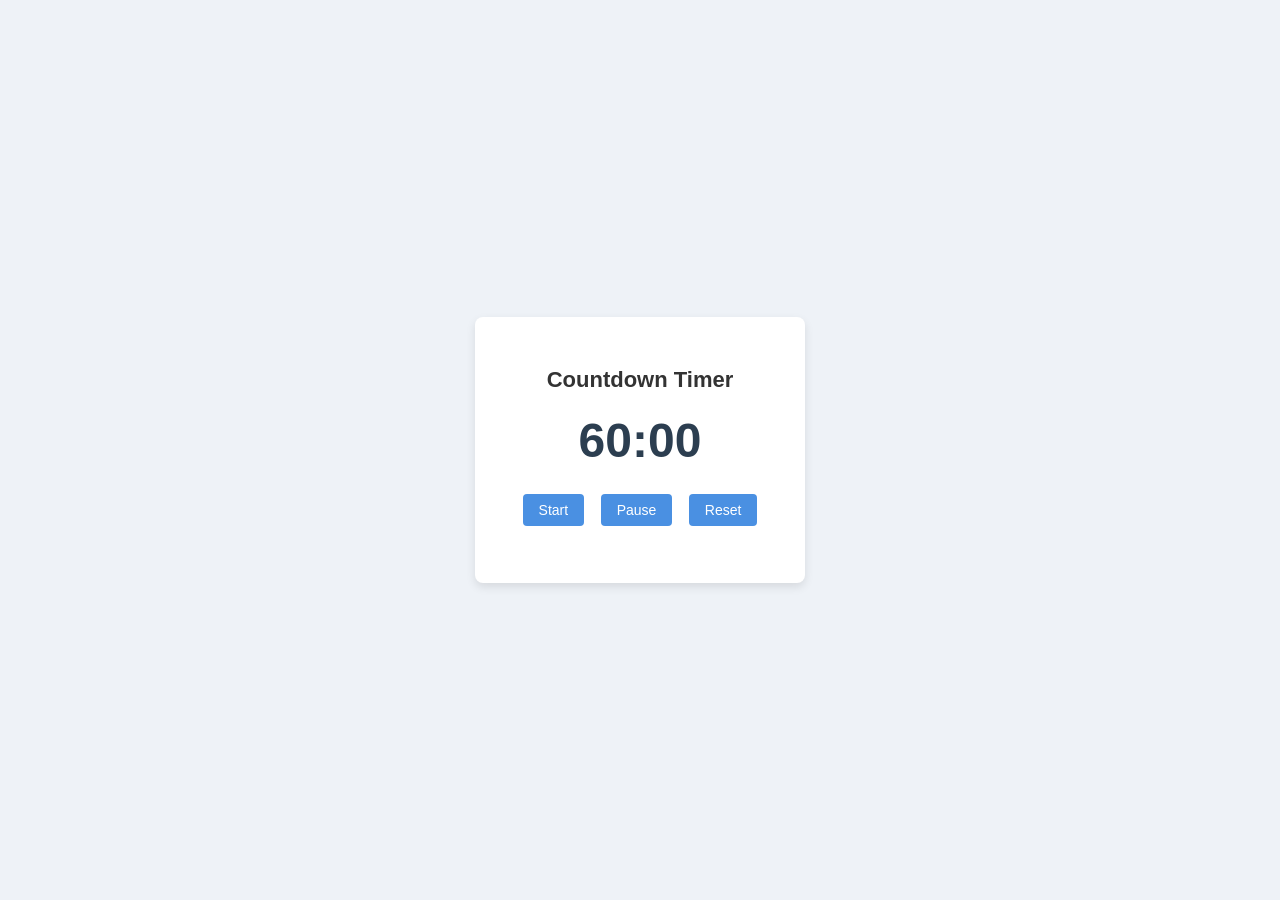
==== js-coding-assignment/timer.html @ 4ffce979 "Added JavaScript coding assignment and timer" ====
<!DOCTYPE html>
<html>
<head>
<title>Countdown Timer</title>
<link rel="stylesheet" href="timer.css">
</head>

<body>

<div class="container">

<h1>Countdown Timer</h1>

<div id="timer">60:00</div>

<button onclick="startTimer()">Start</button>
<button onclick="pauseTimer()">Pause</button>
<button onclick="resetTimer()">Reset</button>

<p id="message"></p>

</div>

<script src="timer.js"></script>

</body>
</html>
---- js-coding-assignment/timer.css ----
body{
background-color:#eef2f7;
font-family:Arial, sans-serif;
display:flex;
justify-content:center;
align-items:center;
height:100vh;
margin:0;
}

.container{
background:white;
padding:35px;
border-radius:8px;
box-shadow:0 4px 10px rgba(0,0,0,0.1);
text-align:center;
width:260px;
}

h1{
font-size:22px;
margin-bottom:15px;
color:#333;
}

#timer{
font-size:48px;
font-weight:bold;
margin:20px 0;
color:#2c3e50;
}

button{
padding:8px 16px;
margin:6px;
font-size:14px;
border:none;
border-radius:4px;
background-color:#4a90e2;
color:white;
cursor:pointer;
transition:background-color 0.2s;
}

button:hover{
background-color:#357abd;
}

#message{
margin-top:15px;
color:#e74c3c;
font-weight:bold;
}
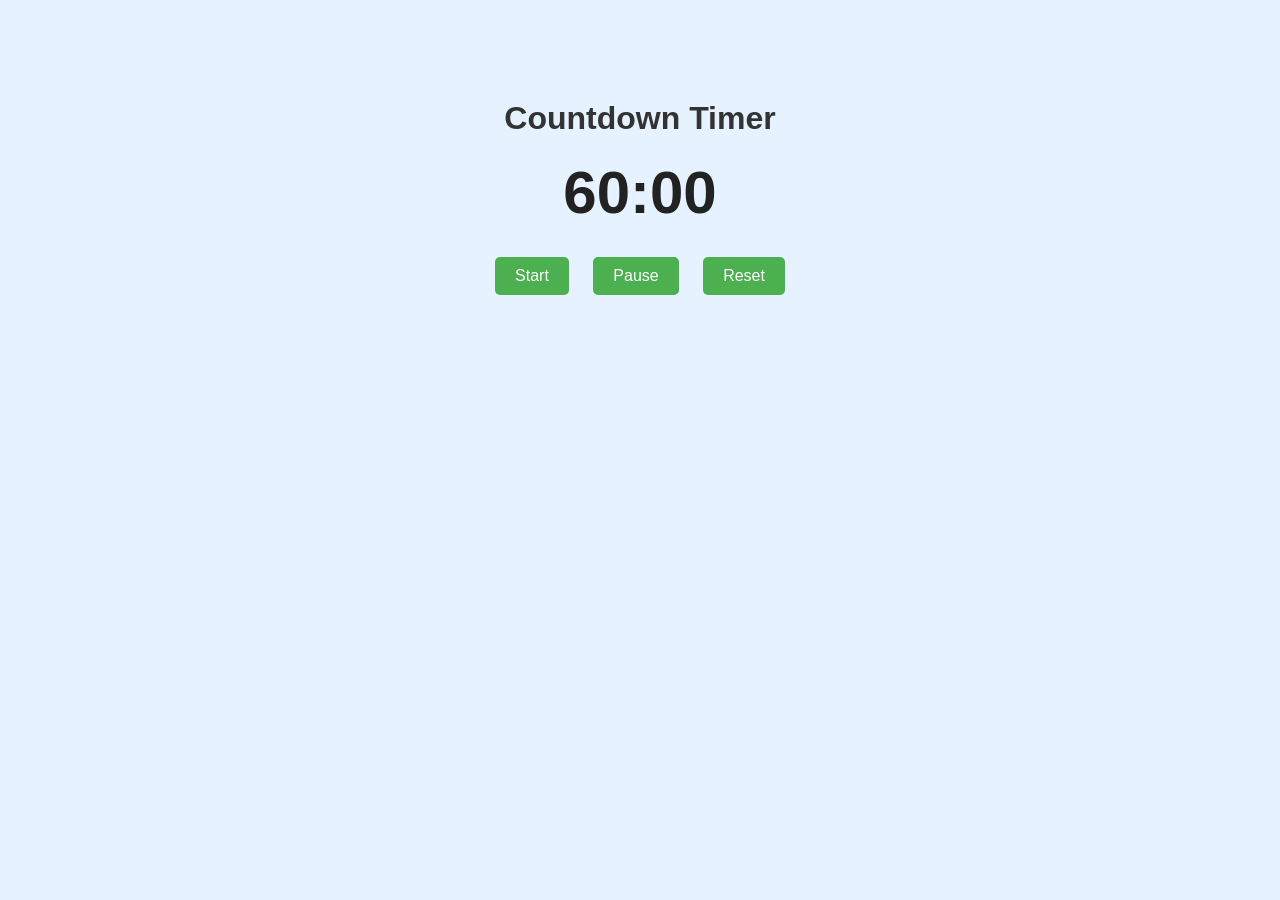
==== commit d2cb676b: "first commit" ====
--- a/js-coding-assignment/timer.html
+++ b/js-coding-assignment/timer.html
@@ -6,8 +6,6 @@
 </head>
 
 <body>
-
-<div class="container">
 
 <h1>Countdown Timer</h1>
 
@@ -19,8 +17,6 @@
 
 <p id="message"></p>
 
-</div>
-
 <script src="timer.js"></script>
 
 </body>
--- a/js-coding-assignment/timer.css
+++ b/js-coding-assignment/timer.css
@@ -1,53 +1,32 @@
 body{
-background-color:#eef2f7;
+background-color:#e6f2ff;
+text-align:center;
 font-family:Arial, sans-serif;
-display:flex;
-justify-content:center;
-align-items:center;
-height:100vh;
-margin:0;
-}
-
-.container{
-background:white;
-padding:35px;
-border-radius:8px;
-box-shadow:0 4px 10px rgba(0,0,0,0.1);
-text-align:center;
-width:260px;
+margin-top:100px;
 }
 
 h1{
-font-size:22px;
-margin-bottom:15px;
 color:#333;
 }
 
 #timer{
-font-size:48px;
+font-size:60px;
+margin:20px;
 font-weight:bold;
-margin:20px 0;
-color:#2c3e50;
+color:#222;
 }
 
 button{
-padding:8px 16px;
-margin:6px;
-font-size:14px;
+padding:10px 20px;
+margin:10px;
+font-size:16px;
 border:none;
-border-radius:4px;
-background-color:#4a90e2;
+background-color:#4CAF50;
 color:white;
+border-radius:5px;
 cursor:pointer;
-transition:background-color 0.2s;
 }
 
 button:hover{
-background-color:#357abd;
-}
-
-#message{
-margin-top:15px;
-color:#e74c3c;
-font-weight:bold;
+background-color:#45a049;
 }
